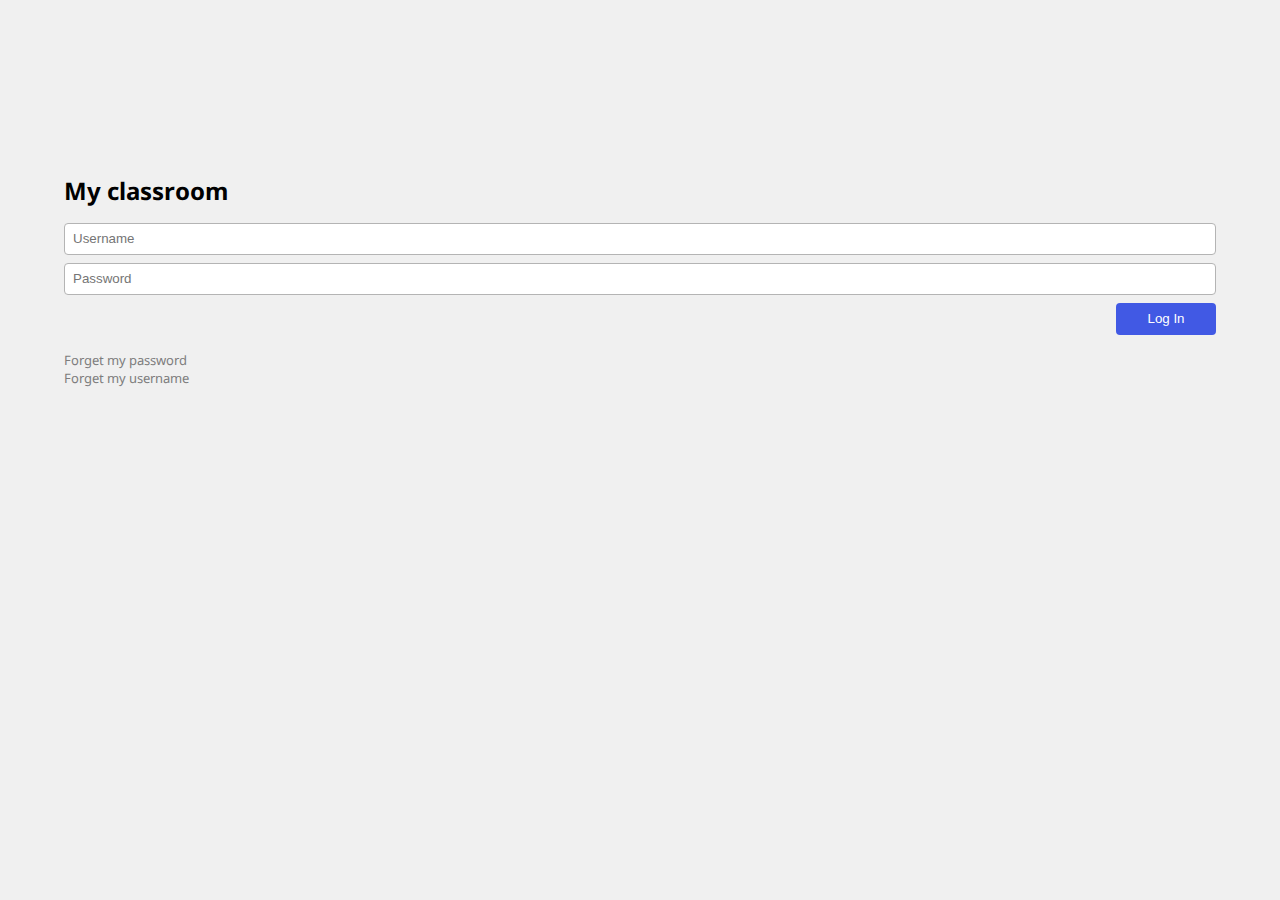
==== index.html @ ebdf36ec "first commit" ====
<!DOCTYPE html>
<html lang="en">
<head>
    <meta charset="UTF-8">
    <meta name="viewport" content="width=device-width, initial-scale=1.0 maximum-scale=1.0, user-scalable=no">
    <title>My virtual classroom - Log In</title>
    <link rel="preconnect" href="https://fonts.googleapis.com">
<link rel="preconnect" href="https://fonts.gstatic.com" crossorigin>
<link href="https://fonts.googleapis.com/css2?family=Noto+Sans:wght@300;400;600&display=swap" rel="stylesheet">
    <link rel="stylesheet" href="styles/index.css">
</head>
<body>
    <main>
        <form action="home.html" class="form-login primary-box" >
            <fieldset>
                <legend>
                    <h1>My  classroom</h1>
                </legend>
                <input type="text" name="username" placeholder="Username" maxlength="16">
                <input type="password" name="password" placeholder="Password" maxlength="16">
                <input type="submit" value="Log In" class="primary-button">
                <ul class="group-forget">
                    <li>Forget my password</li>
                    <li>Forget my username</li>
                </ul>
            </fieldset>
        </form>
        <figure class="cover-login">
        </figure>
    </main>
</body>
</html>
---- styles/index.css ----
/* GENERAL CSS */

:root{
    --primary-bg-color:rgb(240,240,240);
    --secondary-bg-color:rgb(255,255,255);
    --tertiary-bg-color:rgb(225,225,225);
    --primary-text-color:black;
    --secondary-text-color:rgb(125,125,125);
    --primary-border-radius:1rem;
    --secondary-border-radius:4px;
    --primary-border:1px solid rgb(180,180,180);
    --secondary-border:1px solid rgb(212,212,212);
    --primary-button-color:rgb(65, 89, 228);
    --primary-button-color-hover:rgb(118, 74, 240);
}
*{
    margin: 0;
    padding: 0;
    box-sizing: border-box;
}
html{
    background-color: var(--primary-bg-color);
    font-family: 'Noto Sans', sans-serif;
}
h1{
    font-size: 1.5rem;
}
.primary-box{
    background-color: var(--secondary-bg-color);
}
.primary-button{
    background-color: var(--primary-button-color);
    border: none;
    color: var(--secondary-bg-color);
    min-width: 60px;
    height: 20px;
}
form, input{
    border: var(--primary-border);
}

form{
    border-radius: var(--primary-border-radius);
}

fieldset{
    border: none;
}

input{
    border-radius: var(--secondary-border-radius);
    padding-left: .5rem;
    height: 2rem;
}
input[type="submit"], 
input[type="reset"]{
    padding: 0;
    height: 2rem;
}

/* CUSTOM PAGE CSS */
main{
    height: 85vh;
    display: flex;
    align-items: center;
}

.form-login{
    width: 100%;
    height: 50vh;
    border: none;
    background-color: transparent;
    border-radius: 0;
}
.form-login legend{
    padding: 1rem 0;
}
.form-login fieldset{
    display: flex;
    width: 90%;
    margin: auto;
    flex-direction: column;
    gap: 8px;
}
.form-login .primary-button{
    width: 100px;
    margin-left: auto;
}
.group-forget{
    list-style-type: none;
    margin-top: .5rem;

}
.group-forget li{
    font-size: small;
    color: var(--secondary-text-color);
}
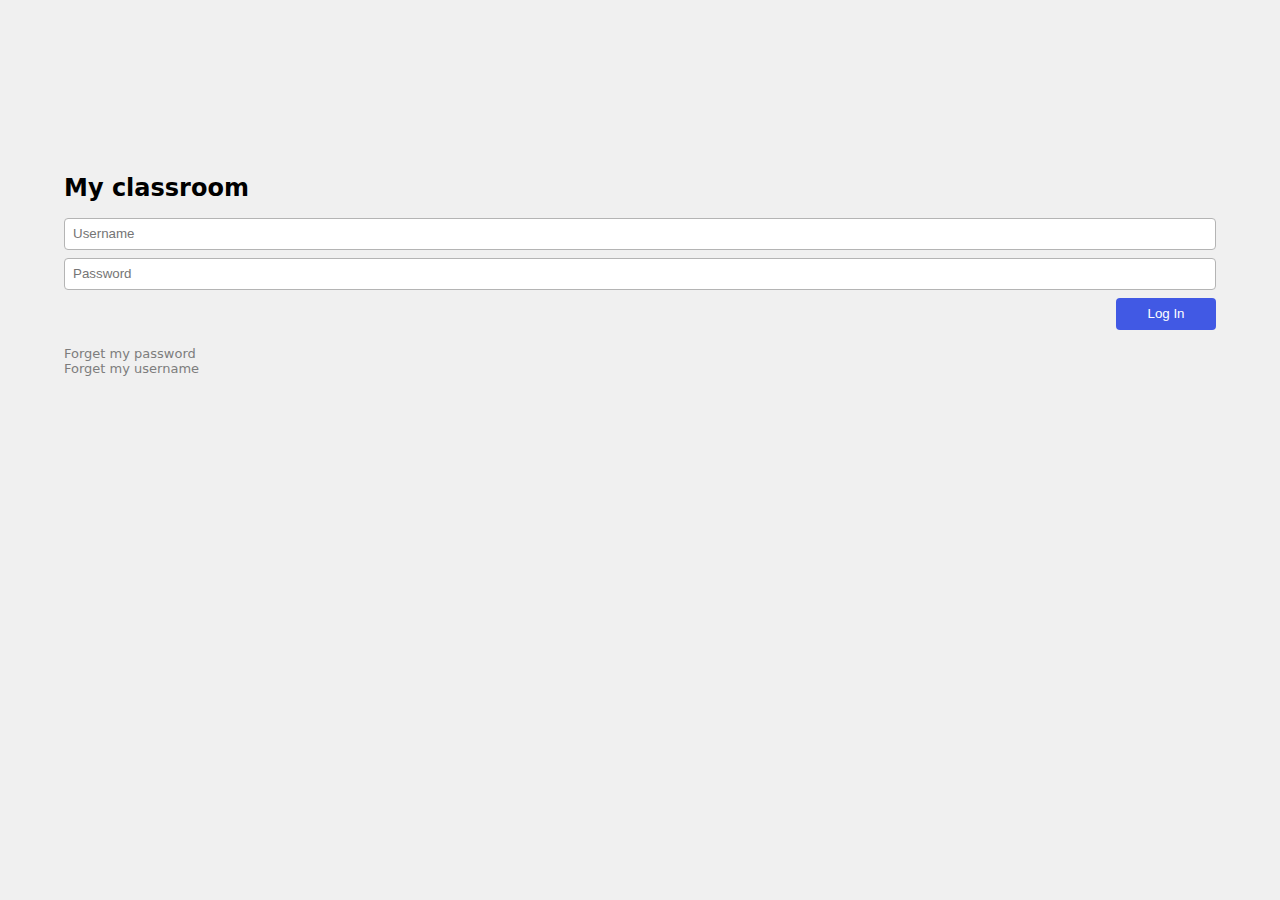
==== commit 6dcbc1a5: "update login, home fonts" ====
--- a/index.html
+++ b/index.html
@@ -1,32 +1,38 @@
 <!DOCTYPE html>
 <html lang="en">
-<head>
-    <meta charset="UTF-8">
-    <meta name="viewport" content="width=device-width, initial-scale=1.0 maximum-scale=1.0, user-scalable=no">
-    <title>My virtual classroom - Log In</title>
-    <link rel="preconnect" href="https://fonts.googleapis.com">
-<link rel="preconnect" href="https://fonts.gstatic.com" crossorigin>
-<link href="https://fonts.googleapis.com/css2?family=Noto+Sans:wght@300;400;600&display=swap" rel="stylesheet">
-    <link rel="stylesheet" href="styles/index.css">
-</head>
-<body>
-    <main>
-        <form action="home.html" class="form-login primary-box" >
-            <fieldset>
-                <legend>
-                    <h1>My  classroom</h1>
-                </legend>
-                <input type="text" name="username" placeholder="Username" maxlength="16">
-                <input type="password" name="password" placeholder="Password" maxlength="16">
-                <input type="submit" value="Log In" class="primary-button">
-                <ul class="group-forget">
-                    <li>Forget my password</li>
-                    <li>Forget my username</li>
-                </ul>
-            </fieldset>
-        </form>
-        <figure class="cover-login">
-        </figure>
-    </main>
-</body>
-</html>+	<head>
+		<meta charset="UTF-8" />
+		<meta
+			name="viewport"
+			content="width=device-width, initial-scale=1.0 maximum-scale=1.0, user-scalable=no"
+		/>
+		<title>My virtual classroom - Log In</title>
+		<link rel="stylesheet" href="styles/index.css" />
+	</head>
+	<body>
+		<form action="home.html">
+			<fieldset>
+				<legend>
+					<h1>My classroom</h1>
+				</legend>
+				<input
+					type="text"
+					name="username"
+					placeholder="Username"
+					maxlength="16"
+				/>
+				<input
+					type="password"
+					name="password"
+					placeholder="Password"
+					maxlength="16"
+				/>
+				<input type="submit" value="Log In" class="primary-button" />
+				<ul class="group-forget">
+					<li>Forget my password</li>
+					<li>Forget my username</li>
+				</ul>
+			</fieldset>
+		</form>
+	</body>
+</html>
--- a/styles/index.css
+++ b/styles/index.css
@@ -1,97 +1,85 @@
-/* GENERAL CSS */
-
-:root{
-    --primary-bg-color:rgb(240,240,240);
-    --secondary-bg-color:rgb(255,255,255);
-    --tertiary-bg-color:rgb(225,225,225);
-    --primary-text-color:black;
-    --secondary-text-color:rgb(125,125,125);
-    --primary-border-radius:1rem;
-    --secondary-border-radius:4px;
-    --primary-border:1px solid rgb(180,180,180);
-    --secondary-border:1px solid rgb(212,212,212);
-    --primary-button-color:rgb(65, 89, 228);
-    --primary-button-color-hover:rgb(118, 74, 240);
+:root {
+	--primary-bg-color: rgb(240, 240, 240);
+	--secondary-bg-color: rgb(255, 255, 255);
+	--secondary-text-color: rgb(125, 125, 125);
+	--secondary-border-radius: 4px;
+	--primary-border: 1px solid rgb(180, 180, 180);
+	--primary-button-color: rgb(65, 89, 228);
+	--primary-button-color-hover: rgb(118, 74, 240);
+	--primary-font-family: system-ui;
 }
-*{
-    margin: 0;
-    padding: 0;
-    box-sizing: border-box;
+* {
+	margin: 0;
+	padding: 0;
+	box-sizing: border-box;
 }
-html{
-    background-color: var(--primary-bg-color);
-    font-family: 'Noto Sans', sans-serif;
+html {
+	background-color: var(--primary-bg-color);
+	font-family: var(--primary-font-family);
 }
-h1{
-    font-size: 1.5rem;
-}
-.primary-box{
-    background-color: var(--secondary-bg-color);
-}
-.primary-button{
-    background-color: var(--primary-button-color);
-    border: none;
-    color: var(--secondary-bg-color);
-    min-width: 60px;
-    height: 20px;
-}
-form, input{
-    border: var(--primary-border);
+h1 {
+	font-size: 1.5rem;
 }
 
-form{
-    border-radius: var(--primary-border-radius);
+.primary-button {
+	background-color: var(--primary-button-color);
+	border: none;
+	color: var(--secondary-bg-color);
+	min-width: 60px;
+	height: 20px;
+}
+form,
+input {
+	border: var(--primary-border);
 }
 
-fieldset{
-    border: none;
+fieldset {
+	border: none;
 }
 
-input{
-    border-radius: var(--secondary-border-radius);
-    padding-left: .5rem;
-    height: 2rem;
+input {
+	border-radius: var(--secondary-border-radius);
+	padding-left: 0.5rem;
+	height: 2rem;
 }
-input[type="submit"], 
-input[type="reset"]{
-    padding: 0;
-    height: 2rem;
+input[type='submit'],
+input[type='reset'] {
+	padding: 0;
+	height: 2rem;
 }
 
-/* CUSTOM PAGE CSS */
-main{
-    height: 85vh;
-    display: flex;
-    align-items: center;
+body {
+	height: 85vh;
+	display: flex;
+	align-items: center;
 }
 
-.form-login{
-    width: 100%;
-    height: 50vh;
-    border: none;
-    background-color: transparent;
-    border-radius: 0;
+form {
+	width: 100%;
+	height: 50vh;
+	border: none;
+	background-color: transparent;
+	border-radius: 0;
 }
-.form-login legend{
-    padding: 1rem 0;
+legend {
+	padding: 1rem 0;
 }
-.form-login fieldset{
-    display: flex;
-    width: 90%;
-    margin: auto;
-    flex-direction: column;
-    gap: 8px;
+fieldset {
+	display: flex;
+	width: 90%;
+	margin: auto;
+	flex-direction: column;
+	gap: 8px;
 }
-.form-login .primary-button{
-    width: 100px;
-    margin-left: auto;
+.primary-button {
+	width: 100px;
+	margin-left: auto;
 }
-.group-forget{
-    list-style-type: none;
-    margin-top: .5rem;
-
+.group-forget {
+	list-style-type: none;
+	margin-top: 0.5rem;
 }
-.group-forget li{
-    font-size: small;
-    color: var(--secondary-text-color);
-}+.group-forget li {
+	font-size: small;
+	color: var(--secondary-text-color);
+}
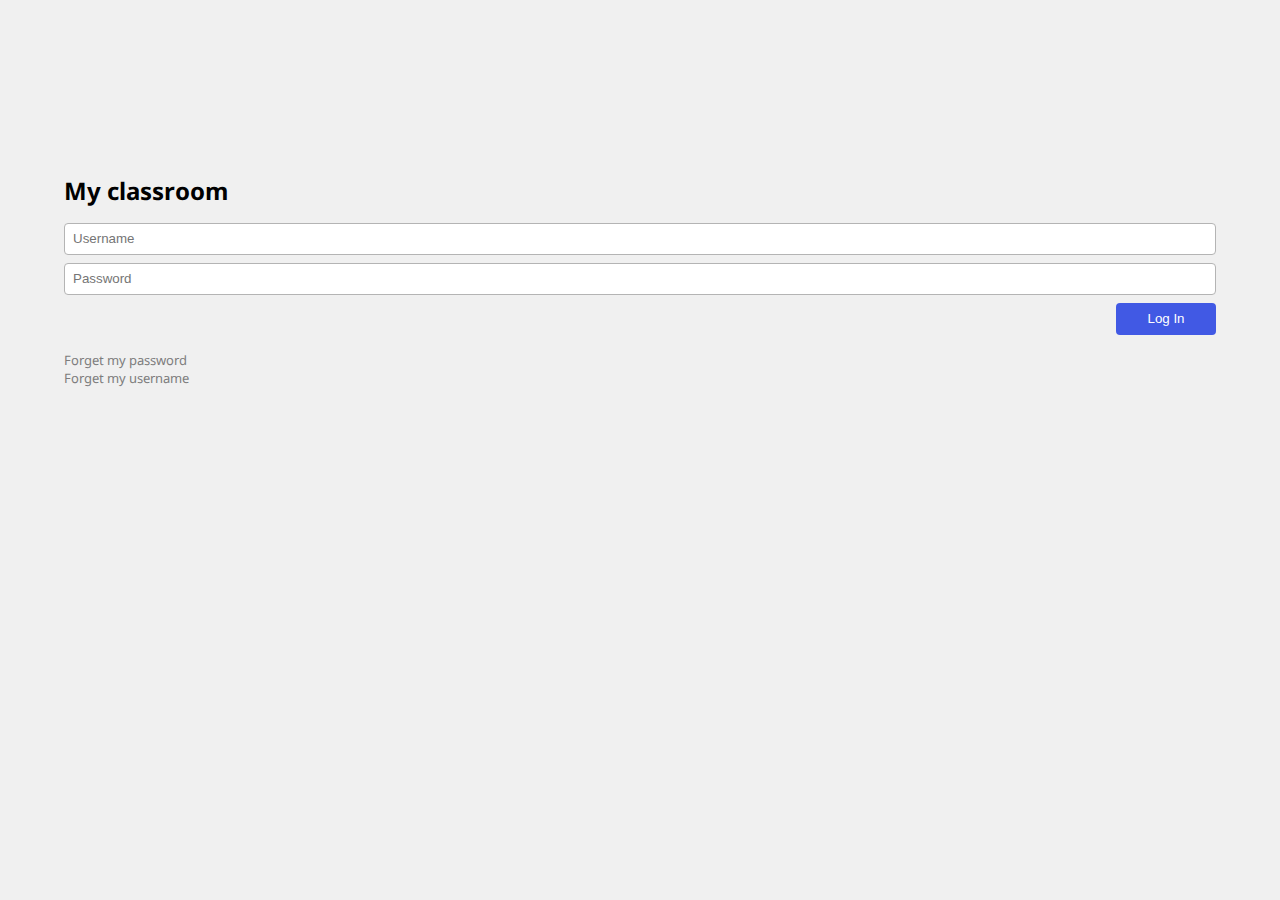
==== commit 5484342e: "add course section with new items" ====
--- a/index.html
+++ b/index.html
@@ -7,6 +7,12 @@
 			content="width=device-width, initial-scale=1.0 maximum-scale=1.0, user-scalable=no"
 		/>
 		<title>My virtual classroom - Log In</title>
+		<link rel="preconnect" href="https://fonts.googleapis.com" />
+		<link rel="preconnect" href="https://fonts.gstatic.com" crossorigin />
+		<link
+			href="https://fonts.googleapis.com/css2?family=Noto+Sans:wght@300;400;600&display=swap"
+			rel="stylesheet"
+		/>
 		<link rel="stylesheet" href="styles/index.css" />
 	</head>
 	<body>
--- a/styles/index.css
+++ b/styles/index.css
@@ -6,7 +6,7 @@
 	--primary-border: 1px solid rgb(180, 180, 180);
 	--primary-button-color: rgb(65, 89, 228);
 	--primary-button-color-hover: rgb(118, 74, 240);
-	--primary-font-family: system-ui;
+	--primary-font-family: 'Noto Sans', sans-serif;
 }
 * {
 	margin: 0;
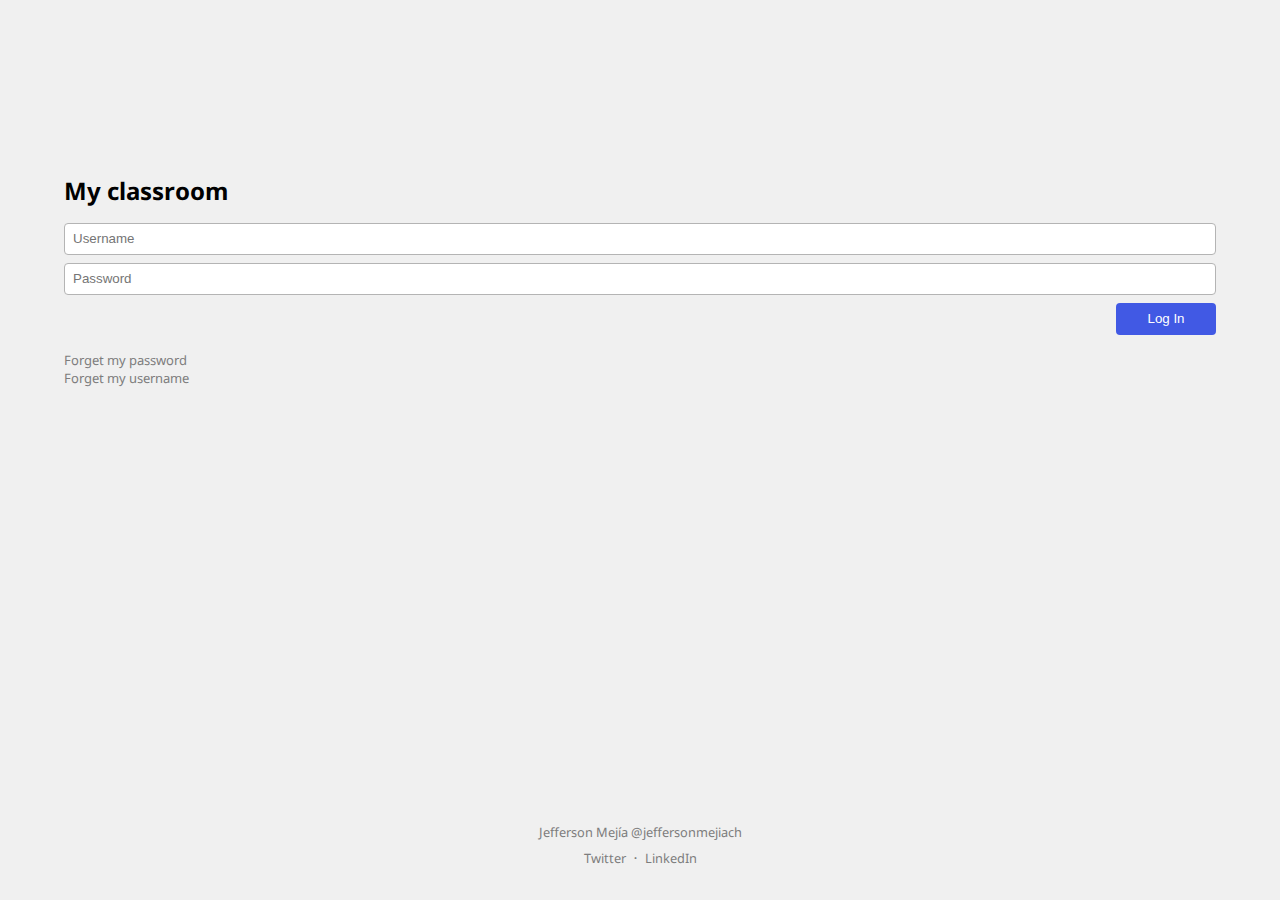
==== commit 8ca016ec: "update login" ====
--- a/index.html
+++ b/index.html
@@ -40,5 +40,25 @@
 				</ul>
 			</fieldset>
 		</form>
+		<footer>
+			<section class="author">
+				<a href="https://jeffersonmejia.github.io/blog/" target="blank">
+					Jefferson Mejía @jeffersonmejiach
+				</a>
+			</section>
+			<ul class="links">
+				<li>
+					<a href="https://twitter.com/jeffersonmch" target="_blank">Twitter</a>
+				</li>
+				<li class="separator">
+					<span>•</span>
+				</li>
+				<li>
+					<a href="https://www.linkedin.com/in/jeffersonmejia" target="_blank"
+						>LinkedIn</a
+					>
+				</li>
+			</ul>
+		</footer>
 	</body>
 </html>
--- a/styles/index.css
+++ b/styles/index.css
@@ -51,7 +51,8 @@
 body {
 	height: 85vh;
 	display: flex;
-	align-items: center;
+	flex-direction: column;
+	justify-content: center;
 }
 
 form {
@@ -83,3 +84,41 @@
 	font-size: small;
 	color: var(--secondary-text-color);
 }
+
+footer {
+	display: flex;
+	flex-direction: column;
+	align-items: center;
+	justify-content: space-between;
+	padding: 2rem;
+	gap: 4px;
+	position: absolute;
+	bottom: 0;
+	left: 0;
+	right: 0;
+	color: var(--secondary-text-color);
+}
+footer a {
+	text-decoration: none;
+	color: var(--text-color-gray);
+	font-size: 0.8rem;
+}
+footer a:hover {
+	text-decoration: underline;
+}
+footer .links {
+	list-style: none;
+	display: flex;
+	gap: 8px;
+}
+footer .separator {
+	font-size: 8px;
+	display: flex;
+	align-items: center;
+	color: var(--text-color-gray);
+}
+footer small {
+	text-align: center;
+	display: block;
+	color: var(--secondary-text-color);
+}
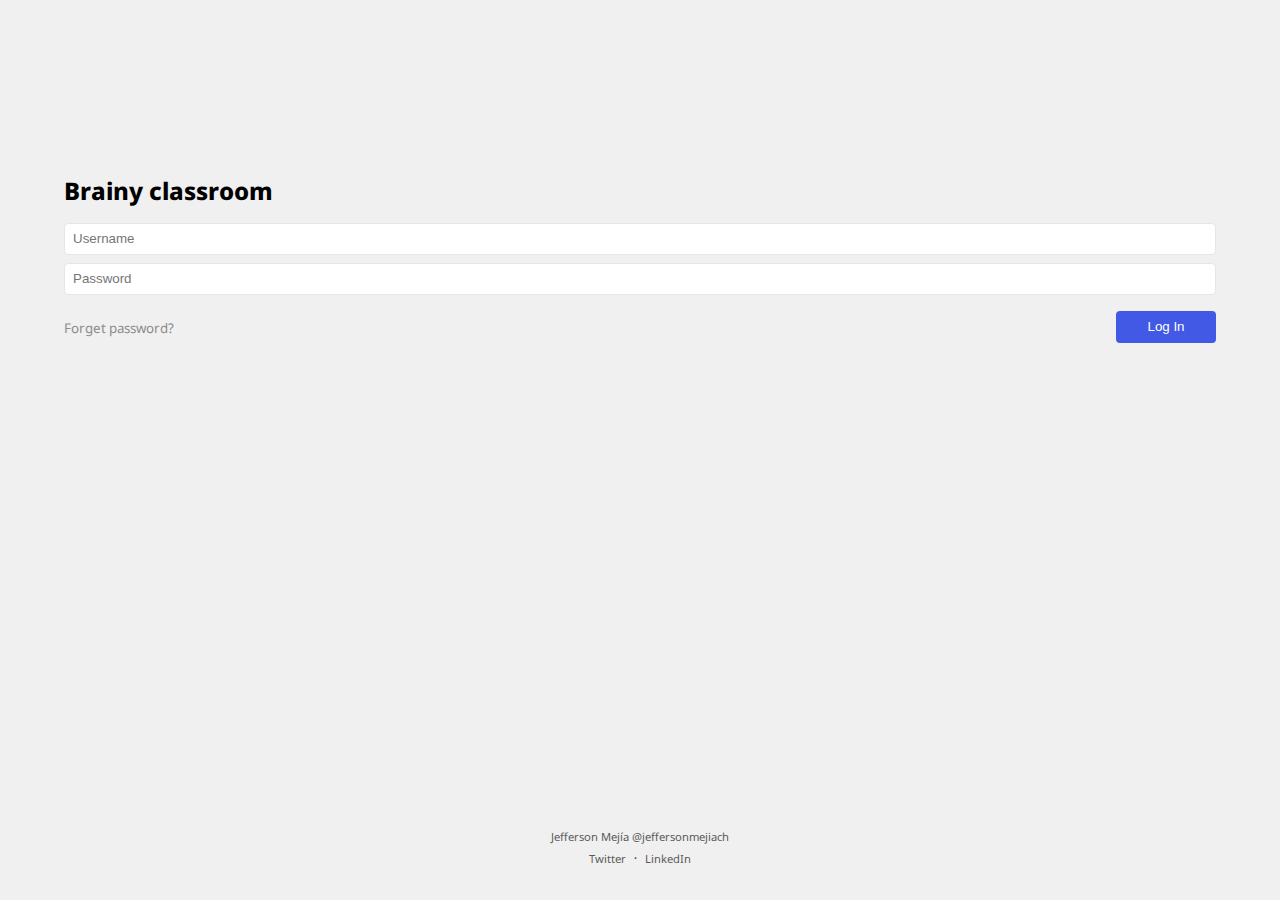
==== commit f08a2d7c: "update /account and /" ====
--- a/index.html
+++ b/index.html
@@ -1,25 +1,30 @@
 <!DOCTYPE html>
 <html lang="en">
 	<head>
+		<!-- METADATA -->
 		<meta charset="UTF-8" />
+		<title>My virtual classroom - Log In</title>
 		<meta
 			name="viewport"
 			content="width=device-width, initial-scale=1.0 maximum-scale=1.0, user-scalable=no"
 		/>
-		<title>My virtual classroom - Log In</title>
+		<!-- FONTS -->
+		<link rel="preconnect" href="https://fonts.googleapis.com" />
+		<link rel="preconnect" href="https://fonts.gstatic.com" crossorigin />
 		<link rel="preconnect" href="https://fonts.googleapis.com" />
 		<link rel="preconnect" href="https://fonts.gstatic.com" crossorigin />
 		<link
-			href="https://fonts.googleapis.com/css2?family=Noto+Sans:wght@300;400;600&display=swap"
+			href="https://fonts.googleapis.com/css2?family=Noto+Sans:wght@300;400;600;800&display=swap"
 			rel="stylesheet"
 		/>
+		<!-- STYLES -->
 		<link rel="stylesheet" href="styles/index.css" />
 	</head>
 	<body>
 		<form action="home.html">
 			<fieldset>
 				<legend>
-					<h1>My classroom</h1>
+					<h1>Brainy classroom</h1>
 				</legend>
 				<input
 					type="text"
@@ -33,10 +38,13 @@
 					placeholder="Password"
 					maxlength="16"
 				/>
-				<input type="submit" value="Log In" class="primary-button" />
-				<ul class="group-forget">
-					<li>Forget my password</li>
-					<li>Forget my username</li>
+				<ul class="group-button">
+					<li>
+						<small>Forget password?</small>
+					</li>
+					<li>
+						<input type="submit" value="Log In" class="primary-button" />
+					</li>
 				</ul>
 			</fieldset>
 		</form>
--- a/styles/index.css
+++ b/styles/index.css
@@ -1,9 +1,9 @@
 :root {
 	--primary-bg-color: rgb(240, 240, 240);
 	--secondary-bg-color: rgb(255, 255, 255);
-	--secondary-text-color: rgb(125, 125, 125);
+	--secondary-text-color: rgb(90, 90, 90);
 	--secondary-border-radius: 4px;
-	--primary-border: 1px solid rgb(180, 180, 180);
+	--primary-border: 1px solid rgb(230, 230, 230);
 	--primary-button-color: rgb(65, 89, 228);
 	--primary-button-color-hover: rgb(118, 74, 240);
 	--primary-font-family: 'Noto Sans', sans-serif;
@@ -19,6 +19,7 @@
 }
 h1 {
 	font-size: 1.5rem;
+	font-weight: 800;
 }
 
 .primary-button {
@@ -76,13 +77,15 @@
 	width: 100px;
 	margin-left: auto;
 }
-.group-forget {
+.group-button {
 	list-style-type: none;
+	display: flex;
+	justify-content: space-between;
+	align-items: center;
 	margin-top: 0.5rem;
 }
-.group-forget li {
-	font-size: small;
-	color: var(--secondary-text-color);
+.group-button small {
+	color: rgb(140, 140, 140);
 }
 
 footer {
@@ -91,7 +94,6 @@
 	align-items: center;
 	justify-content: space-between;
 	padding: 2rem;
-	gap: 4px;
 	position: absolute;
 	bottom: 0;
 	left: 0;
@@ -101,7 +103,7 @@
 footer a {
 	text-decoration: none;
 	color: var(--text-color-gray);
-	font-size: 0.8rem;
+	font-size: 0.7rem;
 }
 footer a:hover {
 	text-decoration: underline;
